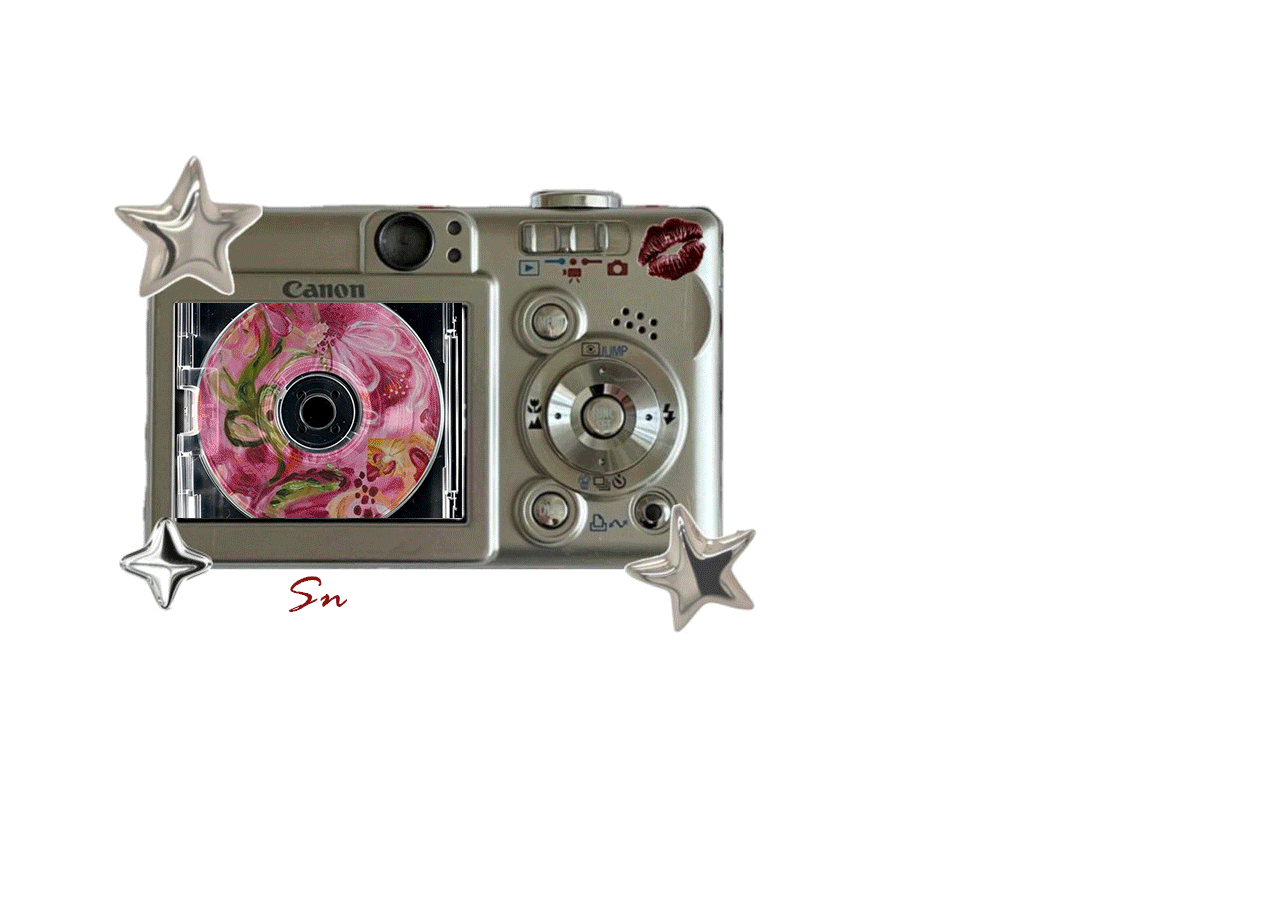
==== index.html @ d7a7fe82 "initial push to server" ====
<!doctype html>

<html lang="en">

<head>
    
    <meta charset="UTF-8">
    
    <title></title>

    <link rel="stylesheet" href="css/index.style">
</head>

<body>
    <a href="thefeed/thefeedpage.html">
        <img src="img/cameragiffinal.gif" class="centergif" alt="animation of a camara styled with different pictures."></a>
    


</body>
                   
</html>
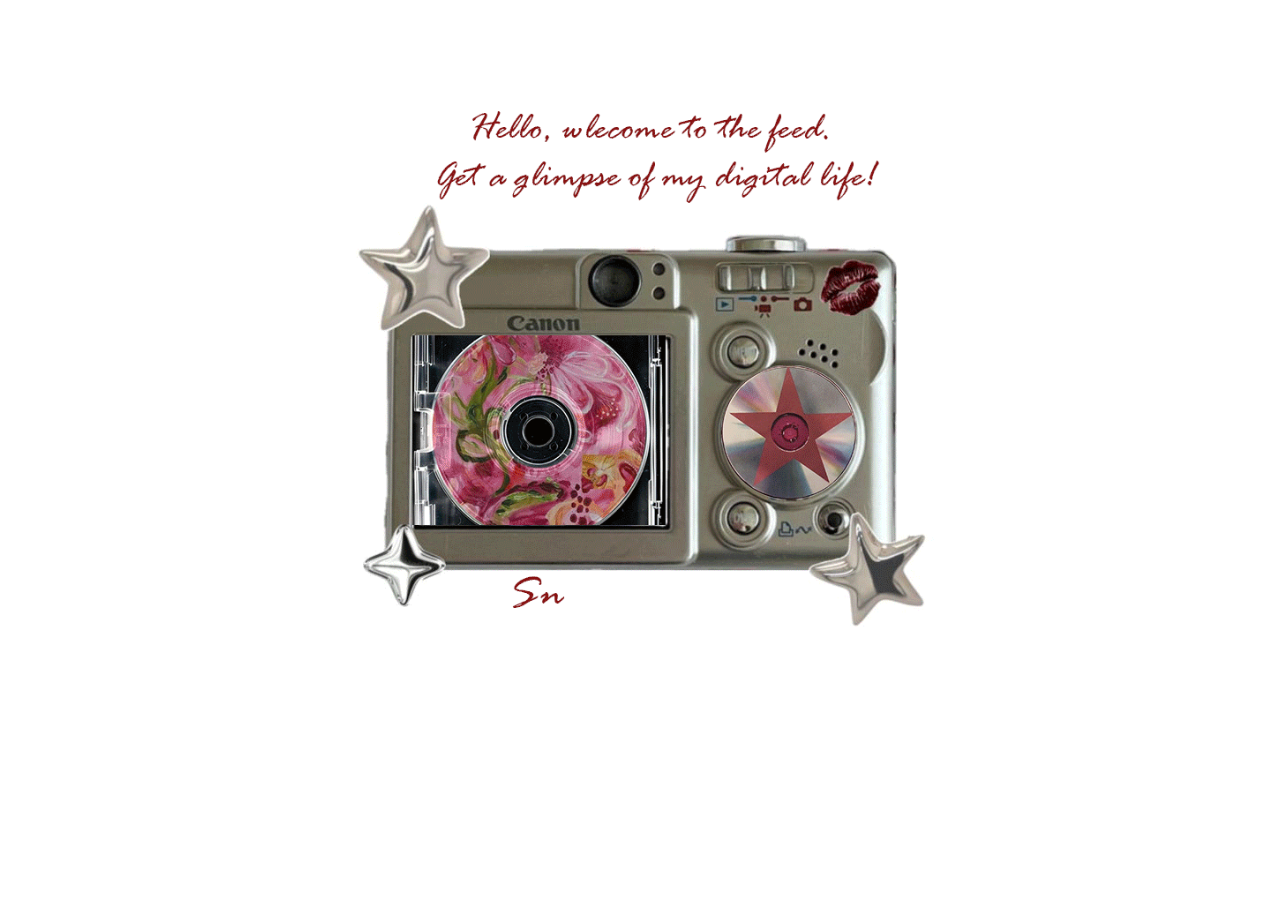
==== commit 7970fc7d: "changes added an absolute link" ====
--- a/index.html
+++ b/index.html
@@ -8,15 +8,13 @@
     
     <title></title>
 
-    <link rel="stylesheet" href="css/index.style">
+    <link rel="stylesheet" href="css/index.css">
 </head>
 
 <body>
     <a href="thefeed/thefeedpage.html">
-        <img src="img/cameragiffinal.gif" class="centergif" alt="animation of a camara styled with different pictures."></a>
-    
-
-
+        <img src="img/cameragifagain.gif" class="centergif">
+    </a>
 </body>
                    
 </html>
--- a/css/index.css
+++ b/css/index.css
@@ -0,0 +1,17 @@
+html, body{
+    height: 100%;
+    margin: 0;
+}
+
+
+body{
+    display: flex;
+    justify-content: center;
+    align-items: center;
+    height: 100hv;
+}
+
+.centergif{
+    display: block;
+    width: 750px;
+}
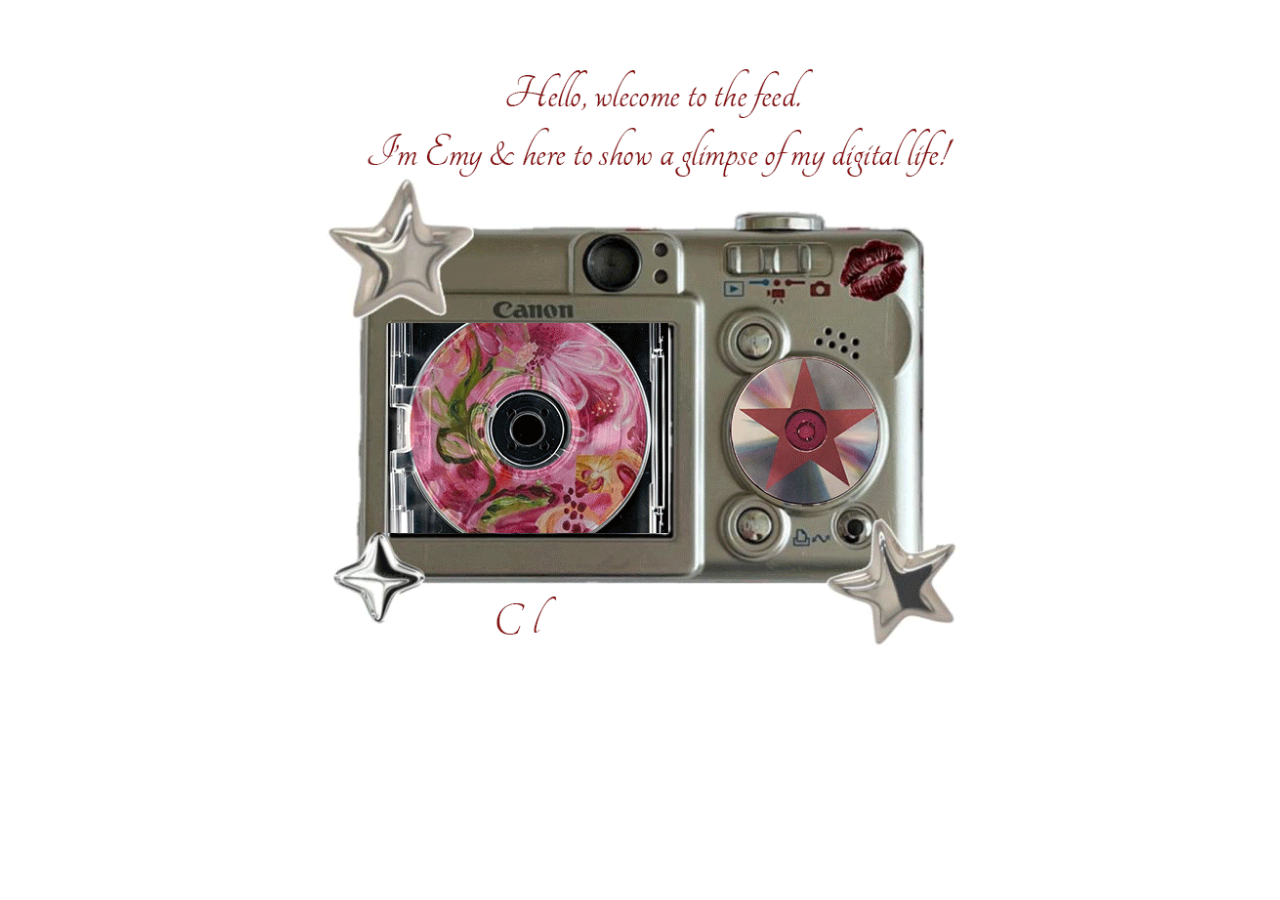
==== commit 33836c3a: "changes I changed the layout and text." ====
--- a/index.html
+++ b/index.html
@@ -13,7 +13,7 @@
 
 <body>
     <a href="thefeed/thefeedpage.html">
-        <img src="img/cameragifagain.gif" class="centergif">
+        <img src="img/lastone.gif" class="centergif">
     </a>
 </body>
                    
--- a/css/index.css
+++ b/css/index.css
@@ -13,5 +13,5 @@
 
 .centergif{
     display: block;
-    width: 750px;
+    width: 830px;
 }
